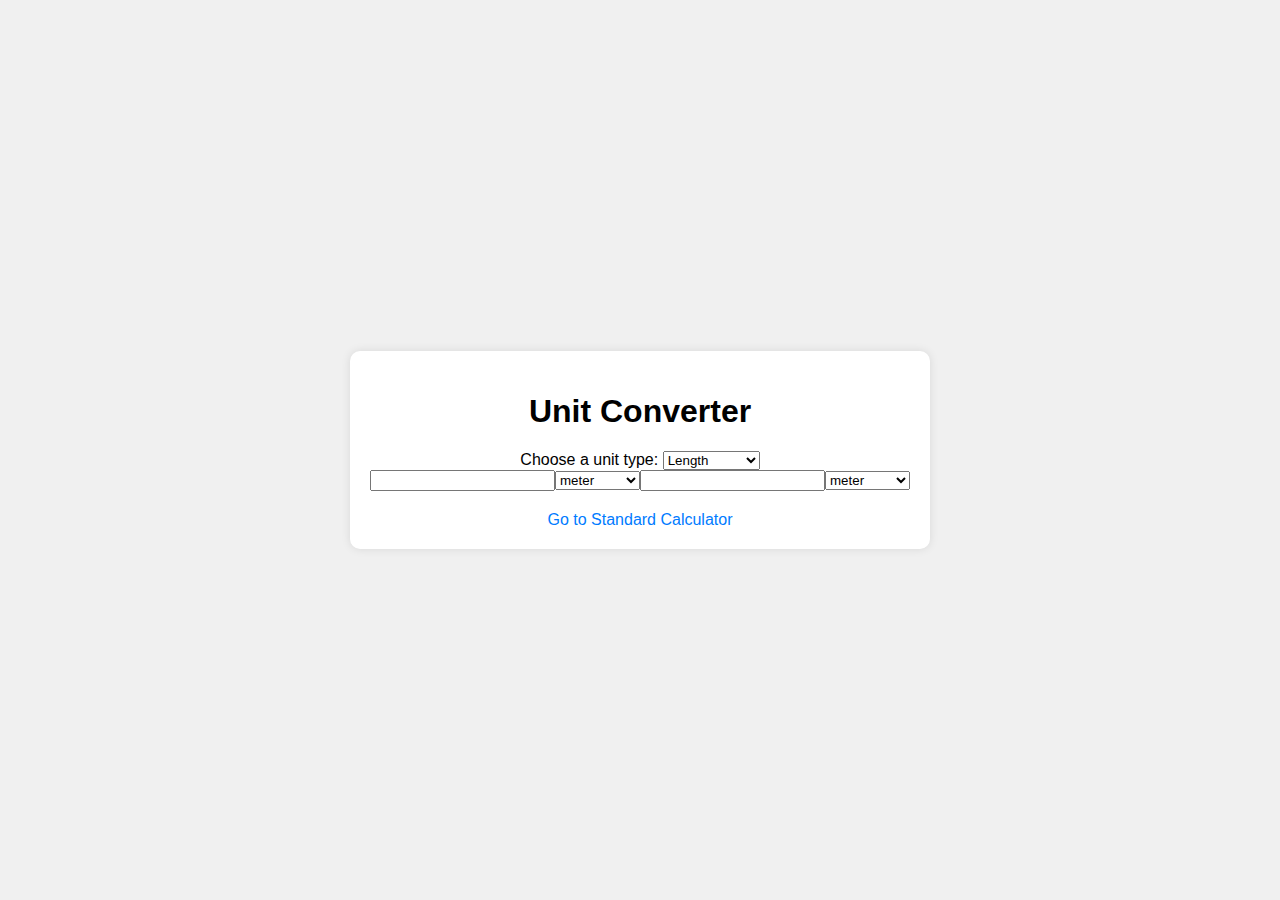
==== unit_calculator.html @ b3de552c "Add files via upload" ====
<!DOCTYPE html>
<html lang="en">
<head>
    <meta charset="UTF-8">
    <meta name="viewport" content="width=device-width, initial-scale=1.0">
    <title>Unit Converter</title>
    <link rel="stylesheet" href="styles.css">
</head>
<body>
    <div class="container">
        <h1>Unit Converter</h1>
        <div id="unit-converters">
            <div class="converter">
                <label for="unit-type">Choose a unit type:</label>
                <select id="unit-type">
                    <option value="length">Length</option>
                    <option value="weight">Weight</option>
                    <option value="volume">Volume</option>
                    <option value="temperature">Temperature</option>
                </select>

                <div id="converter-fields">
                    <!-- Conversion fields will be added dynamically by JavaScript -->
                </div>
            </div>
        </div>
        <a href="index.html">Go to Standard Calculator</a>
    </div>
    <script src="unit_calculator.js"></script>
</body>
</html>
---- styles.css ----
body {
    font-family: Arial, sans-serif;
    display: flex;
    justify-content: center;
    align-items: center;
    height: 100vh;
    margin: 0;
    background-color: #f0f0f0;
}

.container {
    text-align: center;
    background-color: #fff;
    padding: 20px;
    border-radius: 10px;
    box-shadow: 0 0 10px rgba(0, 0, 0, 0.1);
}

.calculator, .converter {
    margin-top: 20px;
}

.calculator {
    display: inline-block;
}

#display {
    width: 100%;
    height: 40px;
    font-size: 18px;
    text-align: right;
    padding: 10px;
    margin-bottom: 10px;
}

.buttons {
    display: grid;
    grid-template-columns: repeat(4, 1fr);
    gap: 10px;
}

.buttons button {
    width: 100%;
    padding: 20px;
    font-size: 18px;
    border: none;
    background-color: #f2f2f2;
    border-radius: 5px;
    cursor: pointer;
}

.buttons button:hover {
    background-color: #e0e0e0;
}

a {
    display: block;
    margin-top: 20px;
    color: #007bff;
    text-decoration: none;
}

a:hover {
    text-decoration: underline;
}
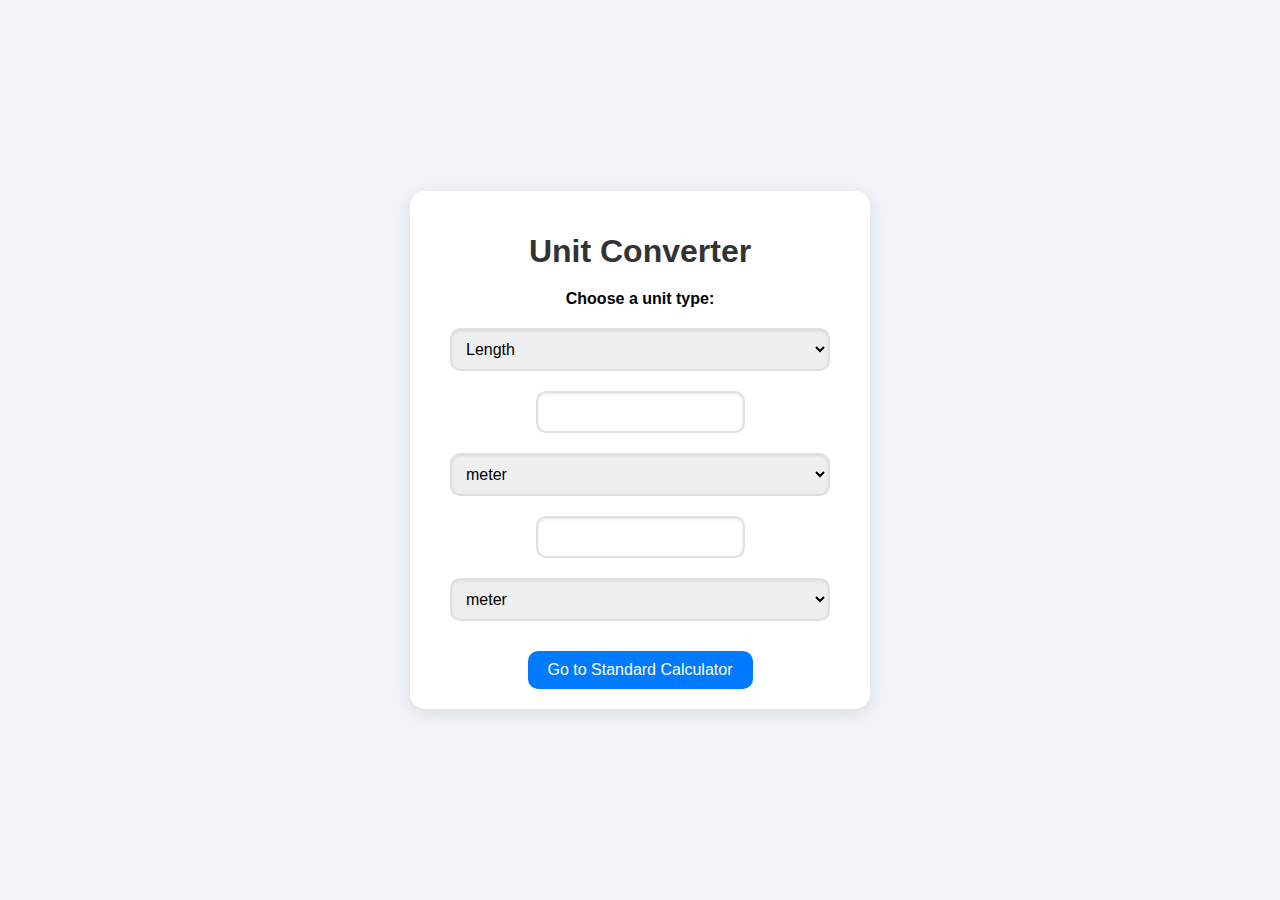
==== commit faff95fa: "Add files via upload" ====
--- a/unit_calculator.html
+++ b/unit_calculator.html
@@ -24,7 +24,7 @@
                 </div>
             </div>
         </div>
-        <a href="index.html">Go to Standard Calculator</a>
+        <a href="index.html" class="link-button">Go to Standard Calculator</a>
     </div>
     <script src="unit_calculator.js"></script>
 </body>
--- a/styles.css
+++ b/styles.css
@@ -1,19 +1,26 @@
 body {
-    font-family: Arial, sans-serif;
+    font-family: 'Roboto', sans-serif;
     display: flex;
     justify-content: center;
     align-items: center;
     height: 100vh;
     margin: 0;
-    background-color: #f0f0f0;
+    background-color: #f0f4f8;
 }
 
 .container {
     text-align: center;
-    background-color: #fff;
-    padding: 20px;
-    border-radius: 10px;
-    box-shadow: 0 0 10px rgba(0, 0, 0, 0.1);
+    background-color: #ffffff;
+    padding: 20px 30px;
+    border-radius: 15px;
+    box-shadow: 0 4px 15px rgba(0, 0, 0, 0.1);
+    max-width: 400px;
+    width: 100%;
+}
+
+h1 {
+    color: #333333;
+    margin-bottom: 20px;
 }
 
 .calculator, .converter {
@@ -22,21 +29,26 @@
 
 .calculator {
     display: inline-block;
+    width: 100%;
 }
 
 #display {
-    width: 100%;
-    height: 40px;
-    font-size: 18px;
+    width: calc(100% - 20px);
+    height: 50px;
+    font-size: 24px;
     text-align: right;
     padding: 10px;
-    margin-bottom: 10px;
+    margin: 0 10px 10px 10px;
+    border: 2px solid #e0e0e0;
+    border-radius: 10px;
+    box-shadow: inset 0 1px 3px rgba(0, 0, 0, 0.1);
 }
 
 .buttons {
     display: grid;
     grid-template-columns: repeat(4, 1fr);
     gap: 10px;
+    margin: 0 10px;
 }
 
 .buttons button {
@@ -45,21 +57,46 @@
     font-size: 18px;
     border: none;
     background-color: #f2f2f2;
-    border-radius: 5px;
+    border-radius: 10px;
     cursor: pointer;
+    transition: background-color 0.3s ease;
 }
 
 .buttons button:hover {
-    background-color: #e0e0e0;
+    background-color: #d9e4f2;
 }
 
-a {
-    display: block;
+.link-button {
+    display: inline-block;
     margin-top: 20px;
-    color: #007bff;
+    padding: 10px 20px;
+    color: #ffffff;
+    background-color: #007bff;
+    border-radius: 10px;
     text-decoration: none;
+    transition: background-color 0.3s ease;
 }
 
-a:hover {
-    text-decoration: underline;
+.link-button:hover {
+    background-color: #0056b3;
 }
+
+label {
+    display: block;
+    margin-bottom: 10px;
+    font-weight: bold;
+}
+
+select, input[type="number"] {
+    width: calc(50% - 15px);
+    padding: 10px;
+    margin: 10px 5px;
+    font-size: 16px;
+    border: 2px solid #e0e0e0;
+    border-radius: 10px;
+    box-shadow: inset 0 1px 3px rgba(0, 0, 0, 0.1);
+}
+
+select {
+    width: calc(100% - 20px);
+}
